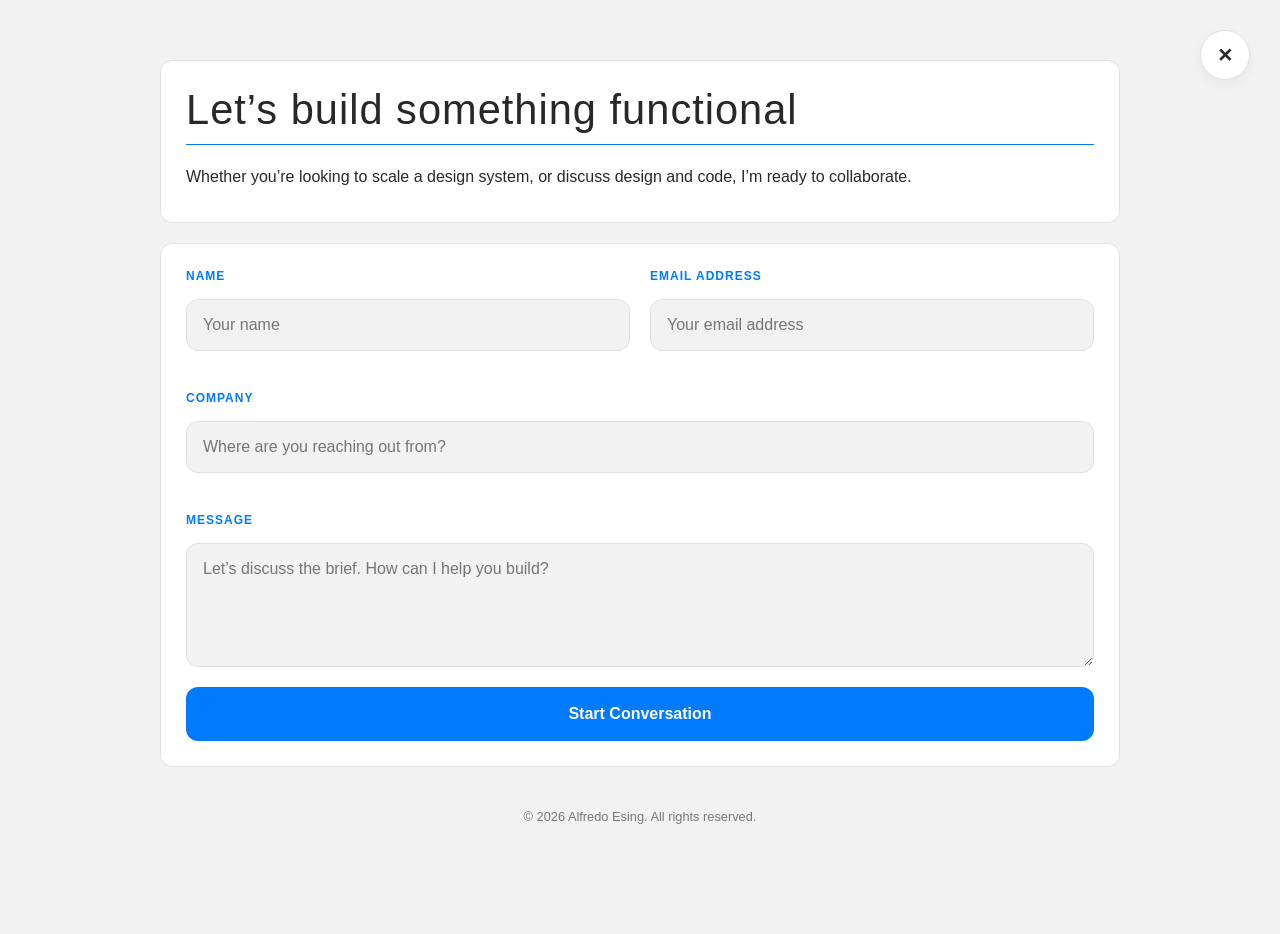
==== contact.html @ cd75cada "initial: architect master design-engineering portfolio infrastructure Deployed root index.html syste" ====
<!DOCTYPE html>
<html lang="en">
<head>
    <meta charset="UTF-8">
    <meta name="viewport" content="width=device-width, initial-scale=1.0">
    <title>Contact | Alfredo Esing</title>
    <link rel="stylesheet" href="style.css">
</head>


<body class="contact-page">

    <a href="index.html" class="return-btn">✕</a>  
        
    <main class="main-content">
        <section>
                <div class="bento top-bento">
                    <div>
                        <div class="page-header">
                            <h1>Let’s build something functional</h1>
                        </div>
                        <p>
                            Whether you’re looking to scale a design system, or discuss design and code, I’m ready to collaborate.
                        </p>
                    </div>
                </div>
        </section>

        <section>
                <div class="bento bottom-bento contact-form-container">
                    <form id="portfolio-contact-form" action="https://formsubmit.co/alfredo.esing@gmail.com" method="POST">
                        
                        <input type="text" name="_honey" style="display:none">
                        
                        <div class="form-row">
                            <div class="form-group">
                                <label for="name-field">Name</label>
                                <input type="text" id="name-field" name="Name" placeholder="Your name" required>
                            </div>
                            
                            <div class="form-group">
                                <label for="email-field">Email Address</label>
                                <input type="email" id="email-field" name="Email" placeholder="Your email address" required>
                            </div>
                        </div>
                        
                        <div class="form-row" style="margin-top: 1rem;">
                            <div class="form-group">
                                <label for="company-field">Company</label>
                                <input type="text" id="company-field" name="Company" placeholder="Where are you reaching out from?">
                            </div>
                        </div>
                        
                        <div class="form-group" style="margin-top: 1rem;">
                            <label for="message-field">Message</label>
                            <textarea id="message-field" name="Message" placeholder="Let’s discuss the brief. How can I help you build?" rows="5" maxlength="5000" required></textarea>
                        </div>

                        <input type="hidden" name="_next" value="https://perspectivelayout.com">

                        <button type="submit" class="cta-button">Start Conversation</button>
                    </form>
                </div>
        </section>

        <footer>
                <p class="footer-text">&copy; 2026 Alfredo Esing. All rights reserved.</p>
        </footer>
    </main>

    <script src="script.js"></script>

</body>

</html>
---- style.css ----
:root {
    --bg-color: #F2F2F2;
    --accent-grey: #E0E0E0;
    --text-main: #282828;
    --white: #FFFFFF;
    --primary-blue: #007aff;
    --subtle-tint: #E5F2FF;
    --role-sub: #002b59;
}

* {
    margin: 0;
    padding: 0;
    box-sizing: border-box;
    font-family: 'Inter', sans-serif;
}

body {
    background-color: var(--bg-color);
    color: var(--text-main);
}


h1 {
    width: 100%;
    font-size: 2.6rem;
    font-weight: 300;
    letter-spacing: 1px;
}

h2 {
    font-size: 1.6rem;
    font-weight: 300;
    margin-bottom: 12px;
}

h3 {
    font-size: 1.3rem;
    font-weight: 300;
    text-transform: uppercase;
    letter-spacing: 1px;
    margin-bottom: 8px;
}

p {
    font-weight: 200;
    font-size: 1rem;
    line-height: 1.5;
    margin-bottom: 8px;
}

.paragraph-copy {
    text-align: justify;
}

.copy-points {
    list-style-position: inside; 
    list-style-type: none;
    padding-left: 0; 
    margin-left: 0;
}

.copy-points li {
    margin-bottom: 0.75rem; 
    line-height: 1.6; 
}

.site-title {
    width: 100%;
    font-size: 3.6rem;
    font-weight: 300;
    letter-spacing: 1px;
}

.site-header {
    display: flex;
    align-items: center;
    margin-bottom: 20px;
    padding-bottom: 10px;
    border-bottom: 1px solid var(--primary-blue);   
}

.page-header {
    display: flex;
    align-items: center;
    margin-bottom: 20px;
    padding-bottom: 10px;
    border-bottom: 1px solid var(--primary-blue);   
}

.site-logo {
    width: 45px;
    margin-right: 16px;
}

.page-title {
    color: var(--primary-blue);
    margin-bottom: 12px;
}

a {
    text-decoration: none;
    color: inherit;
    display: inline-block;
}

a:hover {
    text-decoration: none;
}

.main-content {
    max-width: 1000px;         
    min-width: 400px;
    margin: 0 auto;
    padding: 60px 20px;
}

/* Bentos */
.bento {
    background: var(--white);
    border: 1px solid var(--accent-grey);
    border-radius: 12px;
    padding: 25px;
    transition: transform 0.3s ease;
    width: 100%;
}

.top-bento {
    margin-bottom: 20px;
}

.page-bento {
    margin: 20px 0px;
}
.bottom-bento {
    margin-top: 20px;
}

.bento-grid {
    display: grid;
    grid-template-columns: 1fr 1fr;
    gap: 20px;
}

.wide-short {
    grid-column: span 2;
}

.bento:hover {
    transform: translateY(-5px);
}

/* Buttons */
.return-btn {
    position: fixed;
    top: 30px;
    right: 30px;
    width: 50px;
    height: 50px;
    background: var(--white);
    border: 1px solid var(--accent-grey);
    border-radius: 50%;
    display: flex;
    align-items: center;
    justify-content: center;
    text-decoration: none;
    color: var(--text-main);
    font-size: 1.2rem;
    font-weight: 800;
    z-index: 1000;
    transition: 0.3s ease;
    box-shadow: 0 4px 12px rgba(0,0,0,0.05);
    border: 1px solid var(--accent-grey);
}

.return-btn:hover {
    transform: rotate(90deg);
    background: var(--primary-blue);
    color: var(--white);
    border-color: var(--accent-grey);
}

.cta-button {
    width: 100%;
    background-color: var(--primary-blue);
    color: var(--white);
    padding: 18px;
    border: none;
    border-radius: 12px;
    font-weight: 700;
    font-size: 1rem;
    cursor: pointer;
    transition: transform 0.2s ease, background-color 0.2s ease;
}

.cta-button:hover {
    background-color: #0056b3;
    transform: translateY(-2px);
}

footer {
    text-align: center;
    padding: 40px 0;
    font-size: 6px;
    opacity: 0.6;
}

.footer-text {
    font-size: 0.8rem;
}
/* Index Page */

.hook-link {
    color: var(--primary-blue);
    font-weight: 450;
}

.skills-list {
    display: flex;
    flex-wrap: wrap;
    gap: 6px;
}

.skills-list span {
    background: var(--white);
    padding: 8px 16px;
    border-radius: 50px;
    border: 1px solid var(--accent-grey);
    color: var(--text-main);
    font-size: 0.9rem;
    font-weight: 600;
}

.skills-list span:hover {
    background: var(--primary-blue);
    color: var(--white);
    border-color: var(--accent-grey);
}

.hook-content {
    display: flex;
    flex-direction: row;
    align-items: flex-start;
    justify-content: space-between;
    width: 100%;
    gap: 30px;
}

.hook-text {
    flex: 1;
    text-align: left;
}

.hook-skills {
    flex: 0 0 auto;
    display: flex;
    flex-direction: column;
    gap: 6px;
    padding-left: 20px;
    border-left: 1px solid var(--accent-grey);
}

.skill-item {
    display: flex;
    align-items: center;
    gap: 7px;
}

.skill-icon img {
    display: inline-block;
    width: 25px;
    height: 25px;
    object-fit: contain;
}

.skill-item:hover img {
    transform: translateY(-2px);
    filter: brightness(1.2);
    transition: all 0.3s ease;
}

/* Project Bentos */
.project-feature {
    grid-column: span 2;
    height: 500px;
}

.projects{
    height: 300px;
}

.project-title {
    font-size: 1.6rem;
    font-weight: 600;
    margin-bottom: 6px;
}

.project-inner {
    display: flex;
    flex-direction: column;
    justify-content: flex-end;
    background-size: cover;
    background-position: center;
    color: white;
    cursor: pointer;
    overflow: hidden;
    position: relative;
}

/* Vignette overlay */
.project-inner::before {
    content: '';
    position: absolute;
    inset: 0;
    
    background: linear-gradient(
        to top, 
        rgba(40, 40, 40, 0.85) 0%,
        rgba(40, 40, 40, 0.4) 25%,
        rgba(40, 40, 40, 0) 75%
    );
    
    z-index: 1;
    transition: opacity 0.3s ease;
}

.project-text {
    position: relative;
    z-index: 2;
}

/* Resume Page */

.resume-page p { 
    text-align: justify;
}

.cert-grid {
    display: grid;
    grid-template-columns: repeat(auto-fit, minmax(200px, max-content)); 
    gap: 40px;
    margin-top: 15px;
    width: 100%;
}

.cert-item {
    display: flex;
    flex-direction: column;
    align-items: flex-start;
    text-align: left;
    padding: 10px 0;
}

.cert-info {
    display: flex;
    flex-direction: column;
    align-items: flex-start;
}

.cert-company {
    font-size: 0.8rem;
    font-style: italic;
    font-weight: 300;
    color: var(--text-main);
    opacity: 0.55;
    margin-top: 4px;
    margin-bottom: 2px;
    display: block;
}

.cert-name {
    font-size: 0.9rem;
    font-weight: 300;
    line-height: 1.3;
    color: var(--text-main);
    display: block;
}

.cert-image {
    display: flex;
    align-items: center;
    justify-content: center;
    width: 100%;
    margin-bottom: 12px;
}

.cert-image img {
    max-width: 100%;
    max-height: 100%;
    object-fit: contain; 
    filter: drop-shadow(0 2px 6px rgba(0,0,0,0.06));
    transition: transform 0.3s ease;
}

.cert-image img {
    max-width: 100%;
    max-height: 100%;
    object-fit: contain;
    filter: drop-shadow(0 4px 8px rgba(0,0,0,0.05));
    transition: transform 0.3s ease;
}

.cert-item:hover img {
    transform: scale(1.05);
}

.software-item {
    display: flex;
    align-items: center;
    justify-content: center;
    cursor: pointer;
}

.software-icon {
    display: flex;
    align-items: center;
    justify-content: center;
    width: 50px;
    height: 50px;
    transition: all 0.3s ease;
}

.software-icon img {
    max-width: 100%;
    max-height: 100%;
    object-fit: contain;
    transition: transform 0.3s ease;
}

.software-item:hover .software-icon {
    background-color: var(--subtle-tint);
    border-color: #CCE5FF;
    transform: translateY(-3px);
}

.software-item:hover img {
    transform: scale(1.08);
}

.software-matrix-block {
    display: flex;
    flex-direction: column;
    gap: 2rem;
    padding: 2.5rem 1.5rem;
}

.tech-matrix-container {
    display: flex;
    flex-direction: row;
    gap: 2rem;
    width: 100%;
}

.tech-sub-label {
    font-size: 1rem;
    font-weight: 400;
}

.tech-category {
    display: flex;
    flex-direction: column;
    gap: 0.75rem;
    width: 100%;
    padding-bottom: 8px;
}

.tech-category:last-child {
    border-bottom: none;
    padding-bottom: 0;
}

.tech-category .software-grid {
    display: flex;
    flex-wrap: wrap;
    gap: 1rem;
    width: 100%;
}
/* Lightbox Modal Base System */

.lightbox {
    display: none;
    position: fixed;
    z-index: 2000;
    left: 0;
    top: 0;
    width: 100%;
    height: 100%;
    background-color: rgba(40, 40, 40, 0.85);
    backdrop-filter: blur(8px);
    justify-content: center;
    align-items: center;
    cursor: zoom-out;
}

.lightbox-content {
    max-width: 85%;
    max-height: 80%;
    border-radius: 12px;
    box-shadow: 0 20px 40px rgba(0,0,0,0.3);
    object-fit: contain;  
    animation: zoomIn 0.3s cubic-bezier(0.16, 1, 0.3, 1);
}

.lightbox-close {
    position: absolute;
    top: 30px;
    right: 40px;
    color: var(--white);
    font-size: 3rem;
    font-weight: 300;
    cursor: pointer;
    transition: transform 0.2s ease, color 0.2s ease;
}

.lightbox-close:hover {
    color: var(--primary-blue);
    transform: scale(1.1);
}

/* Entry Animation Logic */
@keyframes zoomIn {
    from { transform: scale(0.95); opacity: 0; }
    to { transform: scale(1); opacity: 1; }
}

/* Contact Page Specifics */
.contact-header {
    text-align: left;
}

.contact-header h1 {
    font-size: 3rem;
    margin-bottom: 10px;
}

.contact-form-container {
    display: block;
    margin-top: 20px;
}

/* Form Layout */
.form-row {
    display: flex;
    gap: 20px;
    margin-bottom: 20px;
}

.form-group {
    flex: 1;
    display: flex;
    flex-direction: column;
    gap: 8px;
    margin-bottom: 20px;
}

.form-group label {
    font-size: 0.75rem;
    font-weight: 800;
    text-transform: uppercase;
    letter-spacing: 1px;
    margin-bottom: 8px;
    color: var(--primary-blue);
}

/* Input Styling */
#portfolio-contact-form input, 
#portfolio-contact-form textarea {
    width: 100%;
    padding: 16px;
    border: 1px solid var(--accent-grey);
    border-radius: 12px;
    background-color: var(--bg-color);
    font-family: 'Inter', sans-serif;
    font-size: 1rem;
    color: var(--text-main);
    outline: none;
    transition: all 0.3s ease;
}

#portfolio-contact-form input:focus, 
#portfolio-contact-form textarea:focus {
    border-color: var(--primary-blue);
    background-color: var(--white);
    box-shadow: 0 0 0 4px var(--subtle-tint);
}

/* project page */
.role-sub {
    font-size: 1.5rem;
    font-weight: 400;
    color: var(--primary-blue);
    opacity: 0.7;
    margin-top: 6px;
}

.meta-grid {
    display: flex;
    flex-direction: row;
    justify-content: space-between;
    align-items: flex-start;
    gap: 30px;
    width: 100%;
    margin-bottom: 20px;
}

.meta-item {
    flex: 1;
    display: flex;
    flex-direction: column;
    gap: 6px;
}

.meta-label {
    font-size: 0.75rem;
    font-weight: 500;
    text-transform: uppercase;
    letter-spacing: 1.5px;
    color: var(--primary-blue);
}

.meta-value {
    font-size: 0.85rem;
    font-weight: 400;
    line-height: 1.4;
    color: var(--text-main);
    margin-bottom: 0;
}

.meta-subtext {
    font-style: italic;
    opacity: 0.6;
}

.github-link {
  align-items: center;  
    
}

.text-block {
    padding-bottom: 20px;
}

.split-media-block {
    flex: 1;
    align-items: center;
}

.split-text-block {
    flex: 1; 
    text-align: left;
}

.split-text-block p:last-child {
    margin-bottom: 0;
}

.bento-split {
    display: flex;
    flex-direction: row;
    align-items: top;
    gap: 20px;
}

.project-img {
    width: 100%;
    object-fit: contain;   
    display: block;
    object-fit: contain;
}

/* Code Block */
.code-container {
    background-color: #1E1E1E;
    border: 1px solid #2D2D2D;
    padding: 20px;
    border-radius: 12px;
    font-family: 'JetBrains Mono', 'Fira Code', monospace;
}

.code-header {
    display: flex;
    align-items: center;
    gap: 6px;
    margin-bottom: 15px;
    border-bottom: 1px solid #2D2D2D;
    padding-bottom: 10px;
}

.code-dot {
    width: 10px;
    height: 10px;
    border-radius: 50%;
}
.code-dot.red { background-color: #FF5F56; }
.code-dot.yellow { background-color: #FFBD2E; }
.code-dot.green { background-color: #27C93F; }

.code-title {
    color: #8E8E8E;
    font-size: 0.8rem;
    margin-left: 10px;
}

.code-container pre {
    margin: 0;
    overflow-x: auto;
}

.code-container code {
    color: #D4D4D4;
    font-size: 0.95rem;
    line-height: 1.6;
}

.code-comment {
    color: #6A9955;
    font-style: italic;
}

.js-keyword {
    color: #569CD6;
}

.js-string {
    color: var(--primary-blue);
}

.css-selector {
    color: #D7BA7D;
}

.css-brace  {
    color: #ffd500;
}

.css-modifier {
    color: #9CDCFE;
}

.css-property {
    color: #83f6f2;
}

.css-atrule {
    color: #C586C0;
}




/* Mobile Responsiveness */

@media (max-width: 768px) {
    .bento-grid {
        grid-template-columns: 1fr;
    }
    .project-hero, .wide-short {
        grid-column: span 1;
    }
    .brand-name {
        font-size: 2.5rem;
    }

    .hook-content {
        flex-direction: column;
        align-items: flex-start;
        gap: 30px;
    }

    .hook-skills {
        padding-left: 0;
        border-left: none;
        border-top: 1px solid var(--accent-grey);
        padding-top: 20px;
        width: 100%;
    }

    .cert-grid {
        grid-template-columns: repeat(2, 1fr);
    }

    .form-row {
    flex-direction: column;
    gap: 0;
    }

    .lightbox-content {
        max-width: 95%;
    }
    .lightbox-close {
        top: 20px;
        right: 25px;
        font-size: 2.5rem;
    }

    .meta-grid {
        flex-direction: column;
        gap: 20px;
    }
    
    .meta-item {
        width: 100%;
        border-bottom: 1px solid var(--accent-grey);
        padding-bottom: 15px;
    }
    
    .meta-item:last-child {
        border-bottom: none;
        padding-bottom: 0;
    }

    .bento-split {
        flex-direction: column;
        padding: 25px;
        gap: 20px;
    }

    .tech-matrix-container {
        flex-direction: column;
        gap: 1.5rem;
    }
}
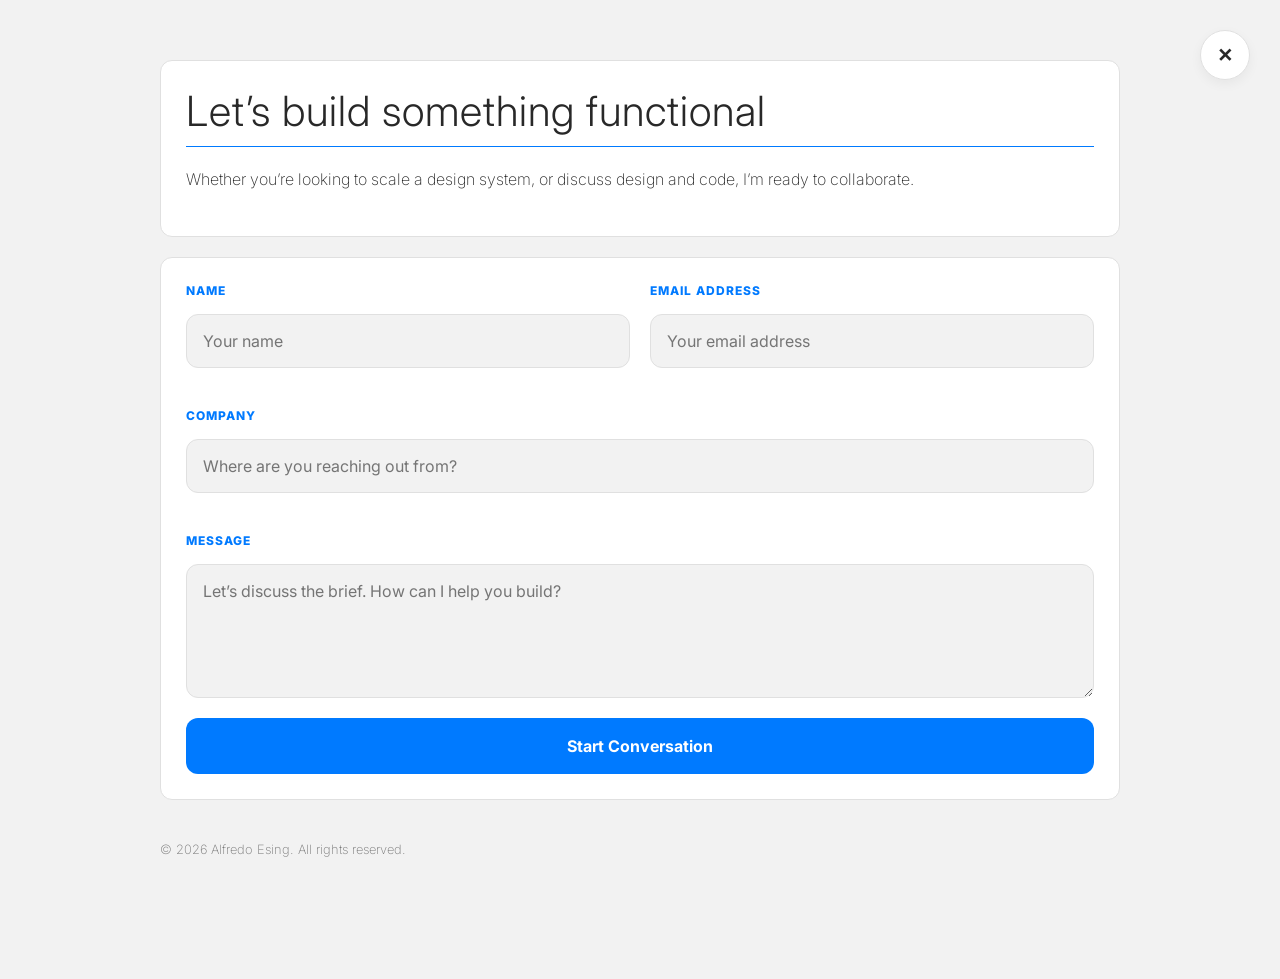
==== commit 98c5feb6: "Updated HTML heads and videos Updated DOM Headers with correct font links and added DivvyUp video to" ====
--- a/contact.html
+++ b/contact.html
@@ -4,6 +4,9 @@
     <meta charset="UTF-8">
     <meta name="viewport" content="width=device-width, initial-scale=1.0">
     <title>Contact | Alfredo Esing</title>
+    <link rel="preconnect" href="https://fonts.googleapis.com">
+    <link rel="preconnect" href="https://fonts.gstatic.com" crossorigin>
+    <link href="https://fonts.googleapis.com/css2?family=Inter:wght@200;300;400&display=swap" rel="stylesheet">
     <link rel="stylesheet" href="style.css">
 </head>
 
--- a/style.css
+++ b/style.css
@@ -46,10 +46,7 @@
     font-weight: 200;
     font-size: 1rem;
     line-height: 1.5;
-    margin-bottom: 8px;
-}
-
-.paragraph-copy {
+    margin-bottom: 20px;
     text-align: justify;
 }
 
@@ -80,6 +77,11 @@
     border-bottom: 1px solid var(--primary-blue);   
 }
 
+.folio-name {
+    align-items: center;
+  
+}
+
 .page-header {
     display: flex;
     align-items: center;
@@ -89,8 +91,8 @@
 }
 
 .site-logo {
-    width: 45px;
-    margin-right: 16px;
+    width: 15px;
+    margin-right: 6px;
 }
 
 .page-title {
@@ -109,8 +111,8 @@
 }
 
 .main-content {
-    max-width: 1000px;         
-    min-width: 400px;
+    width: 100%;
+    max-width: 1000px;
     margin: 0 auto;
     padding: 60px 20px;
 }
@@ -277,6 +279,10 @@
     transform: translateY(-2px);
     filter: brightness(1.2);
     transition: all 0.3s ease;
+}
+
+.project-text p {
+    margin-bottom: 5px;
 }
 
 /* Project Bentos */
@@ -331,9 +337,6 @@
 
 /* Resume Page */
 
-.resume-page p { 
-    text-align: justify;
-}
 
 .cert-grid {
     display: grid;
@@ -587,7 +590,7 @@
 /* project page */
 .role-sub {
     font-size: 1.5rem;
-    font-weight: 400;
+    font-weight: 300;
     color: var(--primary-blue);
     opacity: 0.7;
     margin-top: 6px;
@@ -600,7 +603,7 @@
     align-items: flex-start;
     gap: 30px;
     width: 100%;
-    margin-bottom: 20px;
+    margin-bottom: 30px;
 }
 
 .meta-item {
@@ -636,8 +639,24 @@
     
 }
 
-.text-block {
-    padding-bottom: 20px;
+.feature-badge {
+    display: inline-block;
+    padding: 4px 10px;
+    background: var(--primary-blue);
+    color: var(--white);
+    border-radius: 6px;
+    font-size: 0.75rem;
+    font-weight: 700;
+    text-transform: uppercase;
+    margin-bottom: 8px;
+}
+
+
+.media-block {
+    width: 100%;
+    max-width: 100%;
+    overflow: hidden;
+    margin-top: 10px;
 }
 
 .split-media-block {
@@ -646,8 +665,7 @@
 }
 
 .split-text-block {
-    flex: 1; 
-    text-align: left;
+    flex: 1; ;
 }
 
 .split-text-block p:last-child {
@@ -666,6 +684,7 @@
     object-fit: contain;   
     display: block;
     object-fit: contain;
+    margin-top: 15px;
 }
 
 /* Code Block */
@@ -745,18 +764,22 @@
     color: #C586C0;
 }
 
-
-
-
 /* Mobile Responsiveness */
-
 @media (max-width: 768px) {
+
     .bento-grid {
         grid-template-columns: 1fr;
     }
-    .project-hero, .wide-short {
-        grid-column: span 1;
-    }
+
+    
+    .project-feature {
+        height: 300px;
+    }
+    
+    .projects {
+        height: 220px;
+    }
+
     .brand-name {
         font-size: 2.5rem;
     }
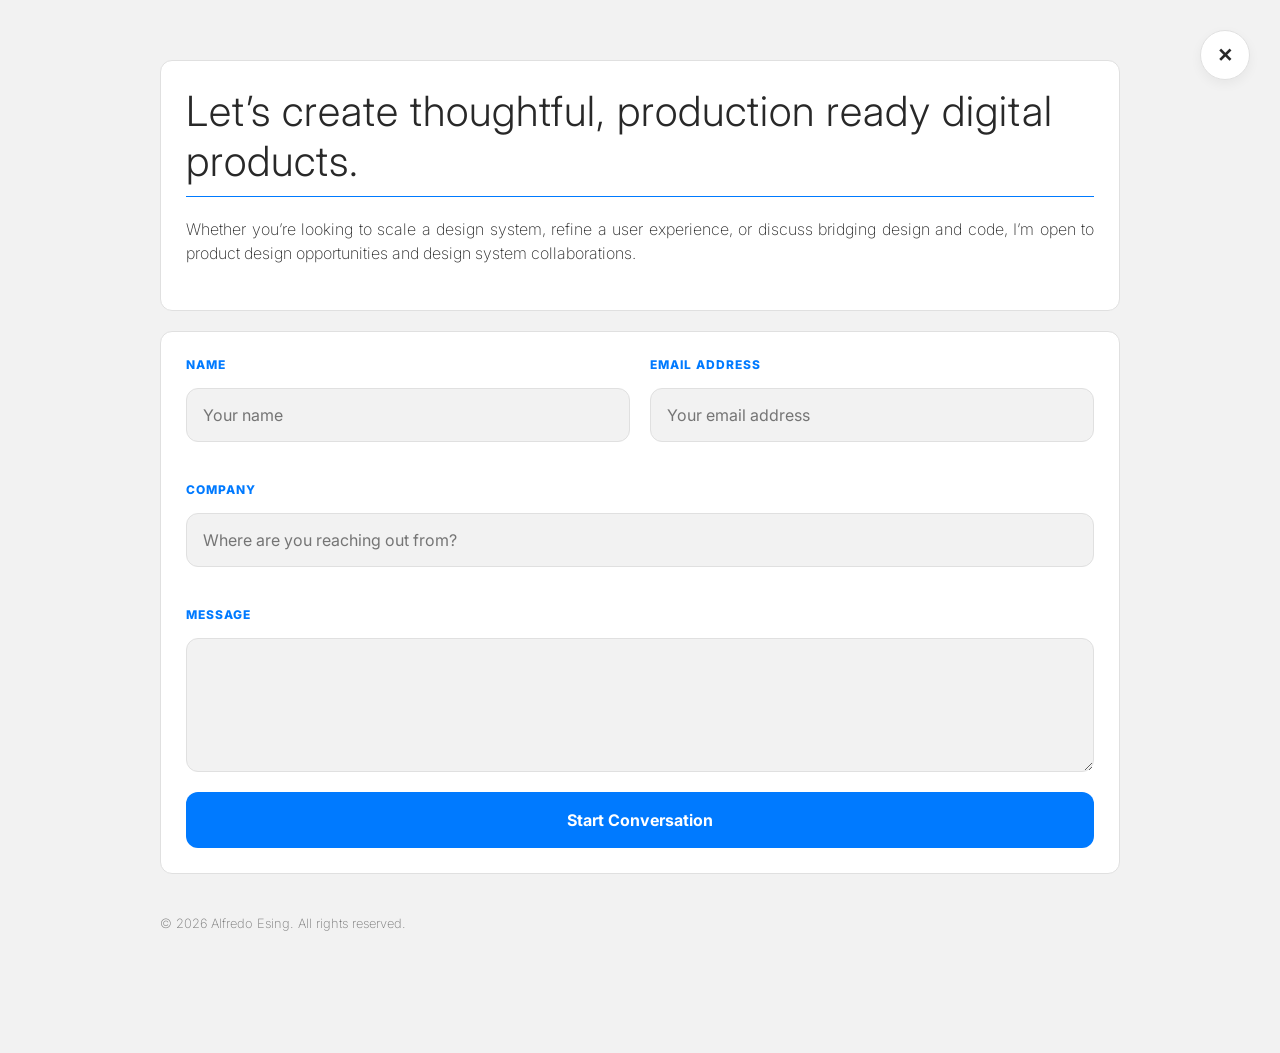
==== commit ac932364: "Refactor portfolio messaging for Senior UI/UX pivot Updated site copy to position for Senior UI/UX a" ====
--- a/contact.html
+++ b/contact.html
@@ -20,10 +20,10 @@
                 <div class="bento top-bento">
                     <div>
                         <div class="page-header">
-                            <h1>Let’s build something functional</h1>
+                            <h1>Let’s create thoughtful, production ready digital products.</h1>
                         </div>
                         <p>
-                            Whether you’re looking to scale a design system, or discuss design and code, I’m ready to collaborate.
+                           Whether you’re looking to scale a design system, refine a user experience, or discuss bridging design and code, I’m open to product design opportunities and design system collaborations.
                         </p>
                     </div>
                 </div>
@@ -56,7 +56,7 @@
                         
                         <div class="form-group" style="margin-top: 1rem;">
                             <label for="message-field">Message</label>
-                            <textarea id="message-field" name="Message" placeholder="Let’s discuss the brief. How can I help you build?" rows="5" maxlength="5000" required></textarea>
+                            <textarea id="message-field" name="Tell me about your team, project, or role. How can I help solve your design challenges?" rows="5" maxlength="5000" required></textarea>
                         </div>
 
                         <input type="hidden" name="_next" value="https://perspectivelayout.com">
--- a/style.css
+++ b/style.css
@@ -627,6 +627,7 @@
     line-height: 1.4;
     color: var(--text-main);
     margin-bottom: 0;
+    text-align: left;
 }
 
 .meta-subtext {
@@ -771,6 +772,12 @@
         grid-template-columns: 1fr;
     }
 
+    .project-hero, 
+    .wide-short, 
+    .project-feature,
+    .bento > div {
+        grid-column: 1 / -1;
+    }
     
     .project-feature {
         height: 300px;
